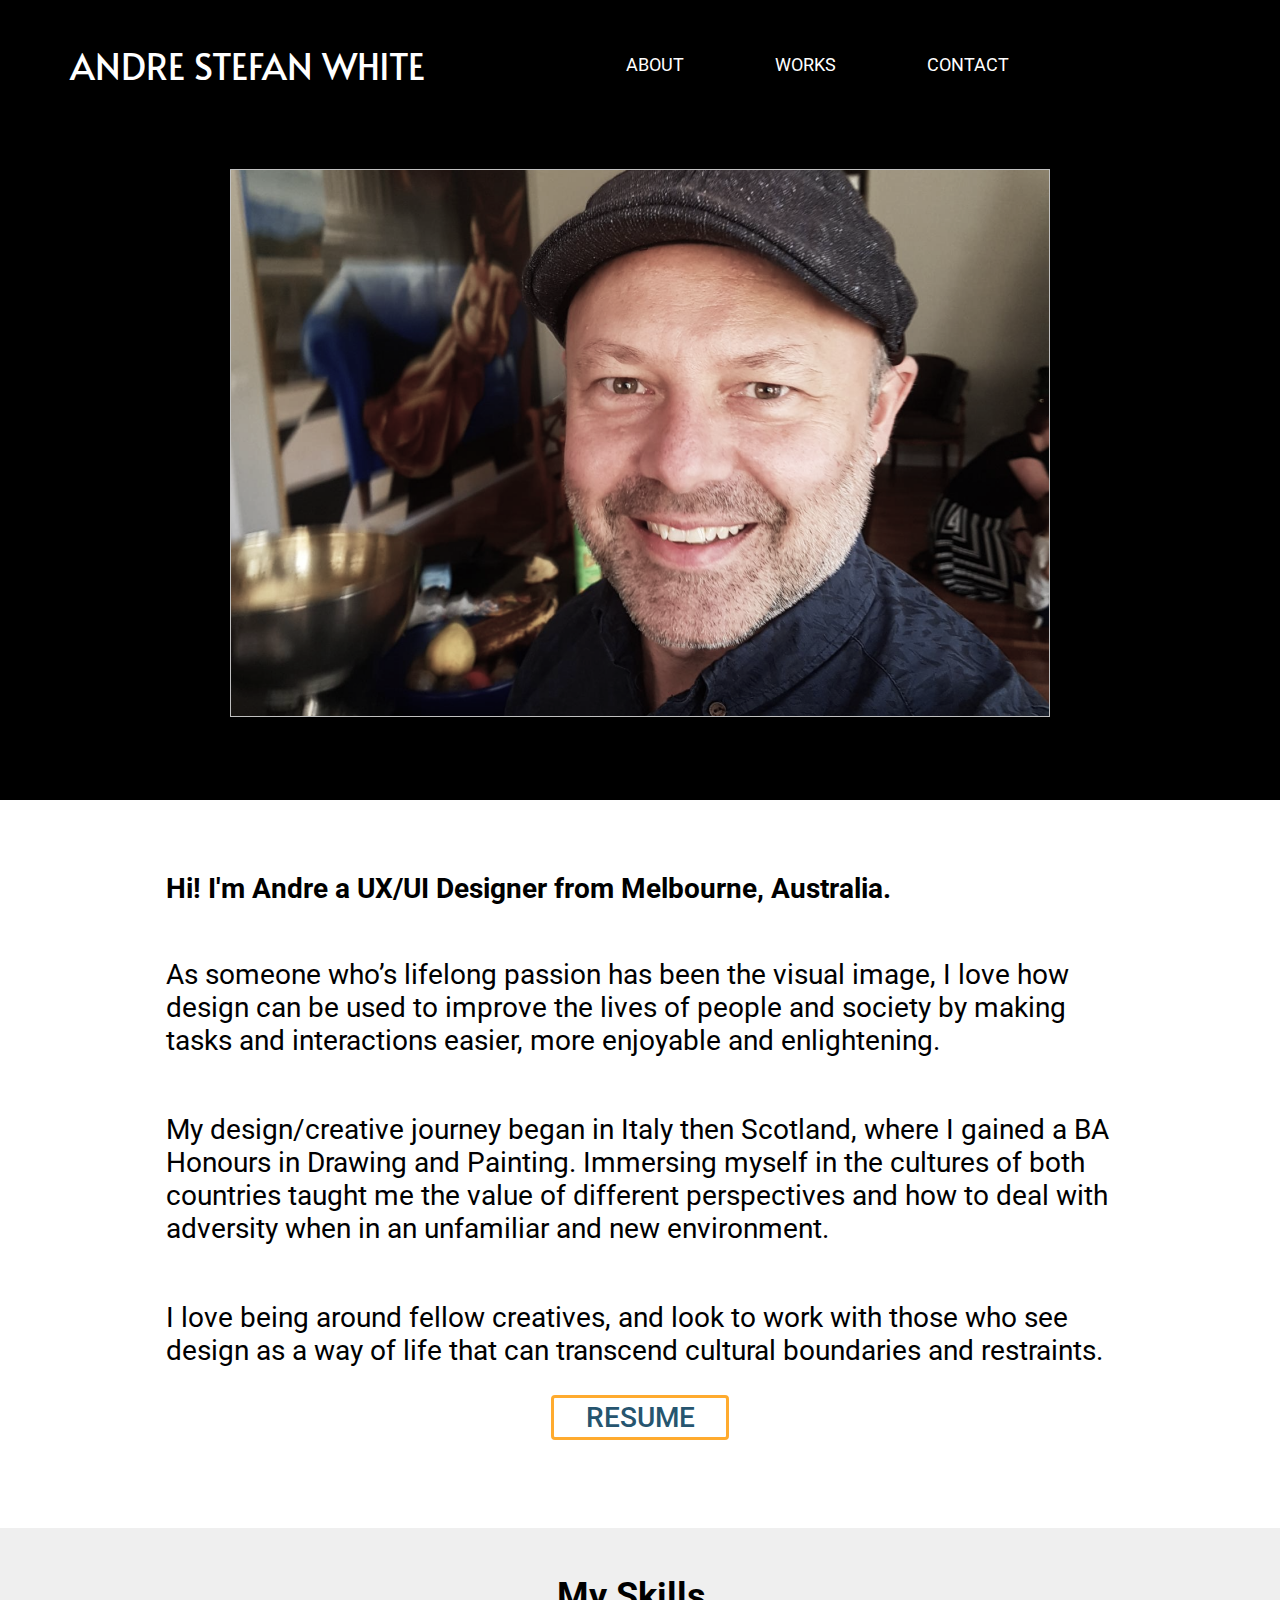
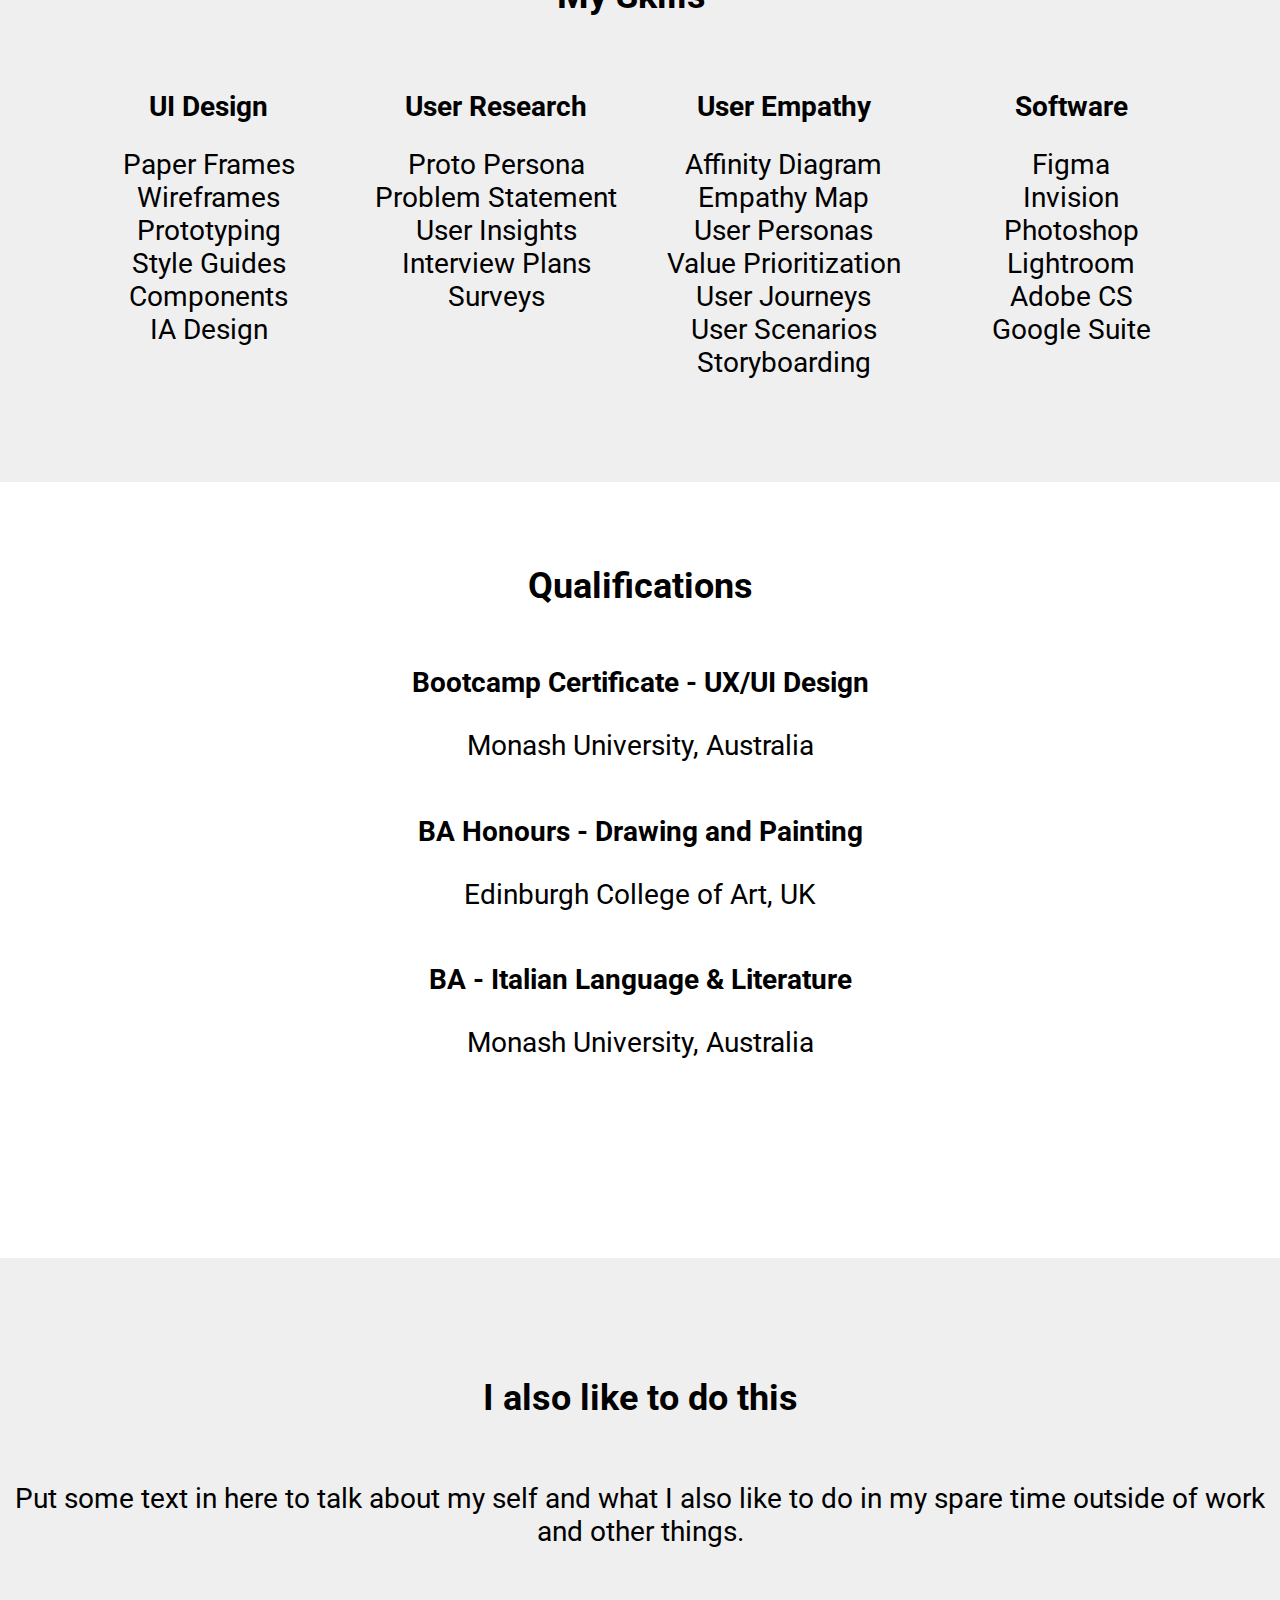
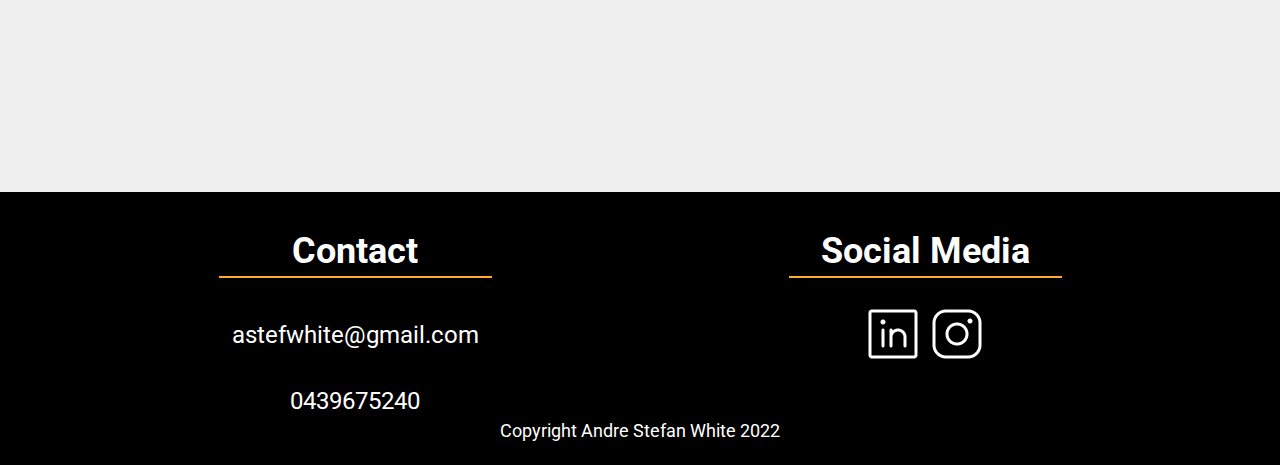
==== about.html @ 2cd82240 "jQuery and keyframe animations added" ====
<!DOCTYPE html>
<html>
    <head>
        <link href="CSS/styles.css" type="text/css" rel="stylesheet">
        <link rel="preconnect" href="https://fonts.googleapis.com">
        <link rel="preconnect" href="https://fonts.gstatic.com" crossorigin>
        <link href="https://fonts.googleapis.com/css2?family=Open+Sans&family=Roboto&display=swap" rel="stylesheet">
        <link rel="preconnect" href="https://fonts.googleapis.com">
        <link rel="preconnect" href="https://fonts.gstatic.com" crossorigin>
        <link href="https://fonts.googleapis.com/css2?family=Alata&display=swap" rel="stylesheet">
       </head>
    <body>
          <!--nav bar-->

        <header id="mainTaskbar">
            <div id="taskBarContent">
                <a href="./index.html">
                    <div id="logo">ANDRE STEFAN WHITE</div>
                    <img src="images/logoAlt.png" class="logoAlt">
                </a>
                             
                <nav class="mainHeader">
                    <a href="./about.html">ABOUT</a>
                    <a href="./works.html">WORKS</a>
                    <a href="#contact">CONTACT</a>
                </nav>
                <div class="dropdownContainer">
                    <img id="hamburger" src="images/hamburgerDark.png">
                    <ul id="dropdown">
                        <a href="./about.html">ABOUT</a>
                        <a href="./works.html">WORKS</a>
                        <a href="#contact">CONTACT</a>
                    </ul>
                </div>
                
            </div>
        </header>

        <!-- hero section here-->
        <section id="aboutHero" class="homeHero">
            <img class="portrait">
        </section>

        <!--Content section here-->
        <section id="aboutMe">
            <h2>Hi! I'm Andre a UX/UI Designer from Melbourne, Australia.</h2>
            <p>As someone who’s lifelong passion has been the visual image, I love how design can be used to improve the lives of people and society by making tasks and interactions easier, more enjoyable and enlightening.
            </p>
            <p>My design/creative journey began in Italy then Scotland, where I gained a BA Honours in Drawing and Painting. Immersing myself in the cultures of both countries taught me the value of different perspectives and how to deal with adversity when in an unfamiliar and new environment.
            </p>
            <p>I love being around fellow creatives, and look to work with those who see design as a way of life that can transcend cultural boundaries and restraints.
            </p>
            <a href="images/Andre Stefan White Resume - Updated.pdf" download>
                <button id="resume">RESUME</button>
            </a>
        </section>

        <!--Skills Content here-->
        <section id="skillsMain">    
            <div id="skillsGrid">
                        <h1 class="headerSkills">My Skills</h1>
                        <div id="skills" class="skillsGridArea">
                            <h2>UI Design</h2>
                            <li>Paper Frames</li>
                            <li>Wireframes</li>
                            <li>Prototyping</li>
                            <li>Style Guides</li>
                            <li>Components</li>
                            <li>IA Design</li>
                         </div>
                        <div id="research" class="skillsGridArea">
                            <h2>User Research</h2>
                            <li>Proto Persona</li>
                            <li>Problem Statement</li>
                            <li>User Insights</li>
                            <li>Interview Plans</li>
                            <li>Surveys</li>
                        </div>
                        <div id="empathy" class="skillsGridArea">
                            <h2>User Empathy</h2>
                            <li>Affinity Diagram</li>
                            <li>Empathy Map</li>
                            <li>User Personas</li>
                            <li>Value Prioritization</li>
                            <li>User Journeys</li>
                            <li>User Scenarios</li>
                            <li>Storyboarding</li>
                        </div>
                        <div id="software" class="skillsGridArea">
                            <h2>Software</h2>
                            <li>Figma</li>
                            <li>Invision</li>
                            <li>Photoshop</li>
                            <li>Lightroom</li>
                            <li>Adobe CS</li>
                            <li>Google Suite</li>
                            </ul>
                        </div>          
                </div>
        </section>

        <!--Qualifications Content Here-->
        <section id="qualifications">
            <h1>Qualifications</h1>
            <div>
                <h2>Bootcamp Certificate - UX/UI Design</h2>
                <p>Monash University, Australia</p>
            </div>
            <div>
                <h2>BA Honours - Drawing and Painting</h2>
                <p>Edinburgh College of Art, UK</p>
            </div>
            <div>
                <h2>BA - Italian Language & Literature</h2>
                <p>Monash University, Australia</p>
            </div>

        </section>

        <!--I also like to do this, abit more about me-->
        <section id="iAlsoLike">
            <div>
                <h1>I also like to do this</h1>
                <p>Put some text in here to talk about my self and what I also like to do in my spare time outside of work and other things.</p>
            </div>
        </section>

        <!--footer section in here-->
        <footer id="footer">
            <div id="footerGrid">
                <div id="contactHeader" class="footerBox">
                    <h1> Contact</h1>
                    <p>astefwhite@gmail.com</p>
                    <p>0439675240</p>
                </div>
                <div id="scHeader" class="footerBox">
                    <h1>Social Media</h1>
                    <div id="scIcons" class="footerBox2">
                        <img href="#" src="images/ph_linkedin-logo-light.jpg">
                        <img href="#" src="images/ph_instagram-logo-light.jpg">
                    </div>
                </div>
                <p class="fineprint">Copyright Andre Stefan White 2022</p>
            </div>
        </footer>
        <script src="https://ajax.googleapis.com/ajax/libs/jquery/3.6.0/jquery.min.js"></script>
        <script src="js/index.js"></script>
    </body>
</html>
---- CSS/styles.css ----
/*my portfolio style*/
/*mainHeader and navbar*/
body {
    display: flex;
    flex-direction: column;
    justify-content: center; 
    align-content: center;
    height:100%;
    margin: 0;
    padding: 0;
}

h1 {
    font-family: -apple-system, BlinkMacSystemFont, 'Segoe UI', Roboto, Oxygen, Ubuntu, Cantarell, 'Open Sans', 'Helvetica Neue', sans-serif;
    font-style: normal;
    font-weight: bold;
    font-size: 36px;
    line-height: 64px;
    color: black;

}
h2 {
    font-family: -apple-system, BlinkMacSystemFont, 'Segoe UI', Roboto, Oxygen, Ubuntu, Cantarell, 'Open Sans', 'Helvetica Neue', sans-serif;
    font-style: normal;
    font-weight: bold;
    font-size: 28px;
    line-height: 36px;
    color: black;
}
p {
    font-family: -apple-system, BlinkMacSystemFont, 'Segoe UI', Roboto, Oxygen, Ubuntu, Cantarell, 'Open Sans', 'Helvetica Neue', sans-serif;
    font-style: normal;
    font-weight: normal;
    font-size: 28px;
    line-height: 33px;
    color: black;
}
html {
    scroll-behavior: smooth;
}
#mainTaskbar {
    display: flex;
    flex-direction: row;
    justify-content: center;
    width: 100%;
    height: 85px;
    background-color: black;
}

#taskBarContent {
    display: flex;
    position: relative;
    width: 1140px;
    height: 85px;
    justify-self: center;
    justify-content: space-between;
    align-content: flex-end;
}
#taskBarContent img {
    display:none;
}

#taskBarContent.homeNav {
    justify-content: flex-end;
}
nav {
    width: 564px;
    display: flex;
    flex-direction: row;
    justify-content: space-evenly;
    align-content: center;
    margin-top: 40px;
}

#logo {
    display:flex;
    margin-top: 40px;
    font-family: 'Alata', sans-serif;
    font-size: 36px;
    font-weight: 400;
    color: white;
}

#logoAlt {
    display: none;
    width: 100px;
    height:55px;
    justify-self: flex-start;
    margin-top: 40px;
    padding-top:25px;
    
}

.mainHeader a {
    margin-top: 10px;
    font-family: -apple-system, BlinkMacSystemFont, 'Segoe UI', Roboto, Oxygen, Ubuntu, Cantarell, 'Open Sans', 'Helvetica Neue', sans-serif;
    font-style: normal;
    font-size: 18px;
    line-height: 30px;
    font-weight:400;
    text-decoration-line: none;
    border-bottom:none;
    color: white;
}
.mainHeader a:hover {
    border-bottom: 5px solid #FFAB2E;
} 
.mainHeader a:active {
    color: #61C6FF;
}           

#hamburger {
    display: none;
    width: 60px;
    height: 60px;
    padding: 0 auto;
    justify-self: flex-end;
    background-position: right center;
    background-repeat: no-repeat;
    background-size: contain;

}

#dropdownContainer {
    display: none;
    flex-direction: column;
    position:relative;
    height: 235px;
    width: 100%;
    margin-right: 20px;
    padding-right:20px;
    justify-content: space-evenly;
    background-color: black;
    transition: 0.2s;
}

#dropdown {
    display: none;
    flex-direction: column;
    position: relative;
    justify-content:space-between;
    height: 170px;
    border-top: 3px solid #FFAB2E;
    border-bottom: 3px solid #FFAB2E;
    text-align: right;
    background-color: black;
    z-index: 1;

}

#dropdown a {
    margin-top: 30px;
    margin-bottom: 30px;
    font-family: -apple-system, BlinkMacSystemFont, 'Segoe UI', Roboto, Oxygen, Ubuntu, Cantarell, 'Open Sans', 'Helvetica Neue', sans-serif;
    font-style: normal;
    font-size: 20px;
    line-height: 50px;
    font-weight:400;
    text-decoration-line: none;
    border-bottom: none;
    color: white;
}

#dropdown a:hover {
    border-bottom: 5px solid #FFAB2E;
} 

/*hero section*/

#heroZone {
    display: flex;
    width: 100%;
    height:715px;
    justify-content: center;
    align-content: center;
    margin:0;
    background-image: url("../images/DrawFrame\ 13.png");
    background-position: center; /* Center the image */
    background-repeat: no-repeat; /* Do not repeat the image */
    background-size: cover; 
    animation: heroBulb 5.2s linear 1;
    
}
#heroGrid {
    display: grid;
    width: 1140px;
    height: 715px;
    grid-template-columns:  1fr 1fr;
    grid-template-rows: 1fr 1fr;
    grid-template-areas:
    "bigLogo ..."
    "quote  mytitle";
   

}

.bigLogo {
    grid-area: bigLogo;
    display: flex;
    align-content: flex-start;
    justify-content: flex-start;
    margin-top: 0 auto;
    width:281px;
    height: 208px;
    margin: 0;
    font-family: 'Alata', sans-serif;
    font-style: normal;
    font-weight: normal;
    font-size: 72px;
    line-height: 64px;
    color: white;
}


.mytitle {
    grid-area: mytitle;
    justify-self: flex-end;
    align-self: flex-start;
    margin-top: 0;
    font-family: -apple-system, BlinkMacSystemFont, 'Segoe UI', Roboto, Oxygen, Ubuntu, Cantarell, 'Open Sans', 'Helvetica Neue', sans-serif;
    font-size: 30px;
    font-weight: bold;
    color: #FFAB2E;

}

.mytitle h1 {
    color: #FFAB2E;
    line-height: 20px;
}

.mytitle h2 {

    font-family: -apple-system, BlinkMacSystemFont, 'Segoe UI', Roboto, Oxygen, Ubuntu, Cantarell, 'Open Sans', 'Helvetica Neue', sans-serif;
    font-size: 24px;
    line-height: 0px;
    font-weight: 500;
    color: #FFAB2E;
}

.quote {
    grid-area: quote;
    display: flex;
    width: 400px;
    height: 120px;
    align-self: flex-end;
    justify-self:flex-start;
    margin-bottom: 5rem;
    font-family: -apple-system, BlinkMacSystemFont, 'Segoe UI', Roboto, Oxygen, Ubuntu, Cantarell, 'Open Sans', 'Helvetica Neue', sans-serif;
    font-size: 28px;
    font-weight: 500;
    color: white;
}
#taskBarContent a {
    text-decoration: none;
}
        /*about page hero section*/

#aboutHero {
    display: flex;
    justify-content: center;
    align-content: center;
    height:715px;
    background-color: black;
   
}
.portrait {
    display: flex;
    background: url('../images/PortraitHero.png');
    background-size: cover;
    align-self: center;
    position: relative;
    margin: 0 auto;
    width: 820px;
    height:548px;

}


/*works Hero Section*/

#worksHeroGrid {
    display: grid;
    width: 1140px;
    height: 633px;
    position: relative;
    margin-top: 82px;
    grid-template-columns: 1fr 1fr;
    grid-template-rows: 316.5px 316.5px;
    grid-template-areas: 
    "caseStudies worksHeroImg"
    "otherStuff worksHeroImg";
    justify-self: end;
}

.worksHeroImg {
    grid-area: worksHeroImg;
    width: 575px;
    height: 633px;
    display: flex;
    flex-direction: column;
    justify-content: center;
    align-content: flex-end;
    background-image: url("../images/WorksHero.png");
    background-position: center bottom;
    background-repeat: no-repeat;
    background-size: contain;
}

#caseStudies {
    grid-area: caseStudies;
}

#otherStuff {
    grid-area: otherStuff;
}

.worksHeroCatg h1 {
    color: white;
    line-height: 24px;
}

.worksHeroCatg a {
    color: #FFAB2E;
    width: 350px;
    line-height: 26px;
    align-self: center;
    text-decoration-line: none;
    font-family: -apple-system, BlinkMacSystemFont, 'Segoe UI', Roboto, Oxygen, Ubuntu, Cantarell, 'Open Sans', 'Helvetica Neue', sans-serif;
    font-size: 28px;
    font-weight: 500;
}

.worksHeroCatg {
    display: flex;
    flex-direction: column;
    justify-content: flex-start;
    align-content: space-between;
}

.worksHeroCatg a:hover {
    text-decoration-line: underline;
    text-decoration-style: solid;
    text-decoration-thickness: 3px;
}


/*main content*/
    /*home page*/

#contentSection {
    display: flex;
    position: relative;
    width: 100%;
    height: 1083px;
    align-content:center;
    justify-content: center;
    

}
#contentGrid {
    display: grid;
    position: relative;
    width: 756px;
    height: 915px;
    margin-top: 84px;
    margin-bottom: 84px;
    grid-template-columns: 1fr 1fr;
    grid-template-rows: 1fr 1fr;
    grid-template-areas: 
    "cards1 cards2"
    "cards3 cards4";
    gap: 15px;
    box-shadow: 3 3 6 8 rgba(0, 0, 0, 0.3);

}

.contentGridArea {
    height: 450px;
    width: 370px;
    background-color: grey;
}
#cards1 {
    grid-area: cards1;
    background-image: url("../images/Cards_DESE.jpg");
    background-position: center;
    background-repeat: no-repeat;  
    background-size: cover;
}
#cards2 {
    grid-area: cards2;
    background-image: url("../images/Cards_Taskie.jpg");
    background-position: center;
    background-repeat: no-repeat;  
    background-size: cover;
}
#cards3 {
    grid-area: cards3;
    background-image: url("../images/Cards_B4VK.jpg");
    background-position: center;
    background-repeat: no-repeat;  
    background-size: cover;
}
#cards4 {
    grid-area: cards4;
    background-image: url("../images/Cards_Other.jpg");
    background-position: center;
    background-repeat: no-repeat;  
    background-size: cover;
}
/*about page*/

#aboutMe {
    display: flex;
    flex-direction: column;
    width: 948px;
    height: 680px;
    position: relative;
    margin: 0 auto;
    padding-top: 3rem;
}

#resume {
    display: flex;
    flex-direction: row;
    align-self: center;
    justify-content: center;
    align-items: center;
    padding: 10px;
    position: relative;
    width: 178px;
    height: 45px;
    font-family: -apple-system, BlinkMacSystemFont, 'Segoe UI', Roboto, Oxygen, Ubuntu, Cantarell, 'Open Sans', 'Helvetica Neue', sans-serif;
    font-size: 28px;
    font-weight:500;
    color: #26556F;
    background: #FFFFFF;
    border: 3px solid #FFAB2E;
    box-sizing: border-box;
    border-radius: 4px;
    transform: none;
    animation: myResume 2.5s linear infinite;

}
#resume:hover {
    box-shadow: 4px 6px 10px rgba(0, 0, 0, 0.3);
}

#aboutMe a {
    text-decoration: none;
    align-self: center;
}
/*about page - skills main section*/

    #skillsMain {
        display: flex;
        position: relative;
        width: 100%;
        height: 554px;
        justify-content: center;
        align-content: center;
        background-color: #efefef;
        }
      
      #skillsGrid {
          display: grid;
          height: 441px;
          width: 1140px;
          position: relative;
          align-content: center;
          justify-content: center;
          grid-template-columns: 1fr 1fr 1fr 1fr;
          grid-template-rows: 120px 295px;
          grid-template-areas: 
          ". headerSkills headerSkills ."
          "skills research empathy software";
          gap:10px;
          background-color: #EFEFEF;
      }
      
      .skillsGridArea {
          display: flex;
          flex-direction: column;
          justify-content: flex-start;
          align-self: flex-start;
          margin: 0 auto;
          width: 274px;
          height: 295px;
          background-color: #EFEFEF;
      }
      
      #skills {
          grid-area: skills;
          align-items: center;
      }
      
      #research {
          grid-area: research;
          align-items: center;
      
      }
      #empathy {
          grid-area: empathy;
          align-items: center;
      
      }
      #software {
          grid-area: software;
          align-items: center;
          justify-content: flex-start;
      
      }
      .headerSkills {
          grid-area: headerSkills;
          text-align: center;
          align-self: center;
          width: 548px;
      }
      
      li {
          list-style: none;
          font-family: -apple-system, BlinkMacSystemFont, 'Segoe UI', Roboto, Oxygen, Ubuntu, Cantarell, 'Open Sans', 'Helvetica Neue', sans-serif;
          font-style: normal;
          font-weight: normal;
          font-size: 28px;
          line-height: 33px;
          text-align: center;
          color: #000000;
      
      }
      
      #skillsGrid h2 {
          font-family: -apple-system, BlinkMacSystemFont, 'Segoe UI', Roboto, Oxygen, Ubuntu, Cantarell, 'Open Sans', 'Helvetica Neue', sans-serif;
          font-style: normal;
          font-weight: bold;
          font-size: 28px;
          line-height: 36px;
      }
/*works Main Content*/

#worksSection {
    display: flex;
    position: relative;
    width: 100%;
    height: 1538px;
    align-content: center;
    justify-content: center;
    margin-top: 84px;
    margin-bottom: 84px;
}

#worksGrid {
    display: grid;
    width: 951px;
    height: 1370px;
    position: relative;
    justify-content: center;
    align-content: center;
    grid-template-columns: 1fr 1fr;
    grid-template-rows: 1fr 1fr 1fr;
    grid-template-areas:
    "taskie taskieCard"
    "dese deseCard"
    "b4vk b4vkCard";
    gap: 10px;

}
#taskie {
    grid-area: taskie;
    width: 350px;
}

#dese {
    grid-area: dese;
    width: 350px;
}
#b4vk {
    grid-area: b4vk;
    width: 350px;
}
#taskieCard {
    grid-area: taskieCard;
    justify-self: right;
}
#deseCard {
    grid-area: deseCard;
    justify-self: right;
}
#b4vkCard {
    grid-area: b4vkCard;
    justify-self: right;
}

#worksGrid h1 {
    line-height: 34px;
}

#worksGrid p {
    line-height: 28px;
    font-weight: 500;
}

/*works Other*/

.squareCards a {
    width: 274px;
    height: 274px;
    background-color: #c5c5c5;
}

.squareCards {
    display: flex;
    flex-direction: row;
    justify-content: space-between;
}

#worksOther {
    display: flex;
    width: 100%;
    height: 1047px;
    background-color: #EFEFEF;
    align-content: center;
    justify-content: center;
}
#worksContent {
    display: flex;
    flex-direction: column;
    width: 1140px;
    height: 879px;
    justify-content: space-between;
    margin-top: 76px;
}
/*qualifications content*/

#qualifications {
    display: flex;
    flex-direction: column;
    align-content: flex-start;
    text-align: center; 
    width: 755px;
    height: 680px;
    position: relative;
    margin: 0 auto;
    padding: 3rem 0rem 3rem 0rem;
}


#iAlsoLike {
    display: flex;
    flex-direction: column;
    justify-content: center;
    text-align: center;
    width: 100%;
    height: 450px;
    position: relative;
    margin: 0 auto;
    padding: 42px 0 42px 0px;
    background-color: #EFEFEF;
}
#iAlsoLike div {
    display: flex;
    flex-direction: column;
    float: left;
    justify-content: flex-start;
    align-content: flex-start;
    position: relative;
    width: 948 px;
    height: 366px;

}
/*footer*/

#footer {
    display: flex;
    width: 100%;
    height: 273px;
    justify-content: center;
    background-color: black;
}

#footerGrid {
    display: grid;
    width: 1140px;
    height: 273px;
    justify-content: center;
    grid-template-rows: 75% 25%;
    grid-template-columns: 1fr 1fr;
    grid-template-areas:
    "contactHeader scHeader"
    " fineprint fineprint";
    background-color: black;
}
.footerBox {
    display: flex;
    flex-direction: column;
    align-content: center;
    justify-self: center;
    padding-block-start: 10px;
    width: 273px;
    height: 100px;
      
}
.footerBox2 {
    display: flex;
    flex-direction: row;
    height: 100px;
    justify-content: center;
  
}

#contactHeader {
    grid-area: contactHeader;
  
}


#scHeader {
    grid-area: scHeader;
  
}


.fineprint {
    grid-area: fineprint;
    justify-self: center;
    align-self: end;
    font-family: -apple-system, BlinkMacSystemFont, 'Segoe UI', Roboto, Oxygen, Ubuntu, Cantarell, 'Open Sans', 'Helvetica Neue', sans-serif;
    font-size: 18px;
    color: #ffffff;
}


#scIcons img {
    width: 64px;
    height: 64px;
}
#contactHeader h1 {
  font-family: -apple-system, BlinkMacSystemFont, 'Segoe UI', Roboto, Oxygen, Ubuntu, Cantarell, 'Open Sans', 'Helvetica Neue', sans-serif;
  font-size: 36px;
  line-height: 50px;
  font-weight: bold;
  text-align: center;
  border-bottom: 2px solid #FFAB2E;
  color: #ffffff;
}
#contactHeader p {
  font-family: -apple-system, BlinkMacSystemFont, 'Segoe UI', Roboto, Oxygen, Ubuntu, Cantarell, 'Open Sans', 'Helvetica Neue', sans-serif;
  font-size: 24px;
  font-weight: 400;
  line-height: 18px;
  text-align:center;
  color: #ffffff;
}
#scHeader h1 {
  font-family: -apple-system, BlinkMacSystemFont, 'Segoe UI', Roboto, Oxygen, Ubuntu, Cantarell, 'Open Sans', 'Helvetica Neue', sans-serif;
  font-size: 36px;
  line-height: 50px;
  text-align: center;
  font-weight: bold;
  border-bottom: 2px solid #FFAB2E;
  color: #ffffff;
}
/*keyframes animation*/

@keyframes heroBulb {
    0% {background-image: url("../images/DrawFrame\ 1.png");}
    7% {background-image: url("../images/DrawFrame\ 2.png");}
    14% {background-image: url("../images/DrawFrame\ 3.png");}
    21% {background-image: url("../images/DrawFrame\ 4.png");}
    28% {background-image: url("../images/DrawFrame\ 5.png");}
    35% {background-image: url("../images/DrawFrame\ 6.png");}
    42% {background-image: url("../images/DrawFrame\ 7.png");}
    49% {background-image: url("../images/DrawFrame\ 8.png");}
    56% {background-image: url("../images/DrawFrame\ 9.png");}
    63% {background-image: url("../images/DrawFrame\ 10.png");}
    70% {background-image: url("../images/DrawFrame\ 11.png");}
    77% {background-image: url("../images/DrawFrame\ 12.png");}
    85% {background-image: url("../images/DrawFrame\ 13.png");}
    92% {background-image: url("../images/DrawFrame\ 15.png");}
    100% {background-image: url("../images/DrawFrame\ 13.png");}
}

@keyframes myResume {
   0% {background: white;}
   25% {width:45px;}
   50% {background: #FFAB2E; border-radius: 50px;}75% {width:45px;}
   100% {background: white; width: 174px;}
  }
/*button annimation*/
 

/*responsive web design - media query*/

@media only screen and (max-width: 600px) {

    body {
    display: flex;
    flex-direction: column;
    justify-content:flex-start; 
    align-content: center;
    height: 100%;
    margin: 0;
    padding: 0;
}
/*main header and navbar*/

    #mainTaskbar {
        display: flex;
        flex-direction: row;
        justify-content: center;
        align-content: center;
        width: 100%;
        height: 100px;
        background-color: black;
    }
    
    #taskBarContent {
        display: flex;
        flex-direction: row;
        width: 320px;
        height: 100px;
        justify-content: space-between;
        align-content: flex-end;
        padding-top: 20px;
        gap:5rem;
    }
    
    nav {
        width: 100px;
        height:auto;
        display: flex;
        position: relative;
        flex-direction: column;
        justify-content: flex-end;
        align-self: flex-end;
        text-align: right;
        margin-top: 40px;
    }

    #taskBarContent img {
        display:flex;
        width: 100px;
        height:55px;
        align-self: flex-end;
    }
    .mainHeader {
    display: none;
    }

    .hamburger {
        display: flex;
    }
  

    #logo {
        display:none;
    }

    /*hero sections*/
        /*home hero section*/

        #heroZone {
            display: flex;
            flex-direction:column;
            width: 100%;
            height: fit-content;
            justify-content: center;
            align-content: center;
            background-image: url("../images/LightBulb.png");
            background-position: top center; /* Center the image */
            background-repeat: no-repeat; /* Do not repeat the image */
            background-size: contain;
            background-color: black; 
        }
        #heroGrid {
            display: grid;
            width: 100%;
            max-height: 550px;
            grid-template-columns: 1fr;
            grid-template-rows: 1fr 1fr;
            grid-template-areas:
            "mytitle"
            "quote";
        }
        .bigLogo {
            display: none;
        }
        .mytitle {
            grid-area: mytitle;
            justify-self: center;
            align-self: flex-end;
        }

        .quote {
            grid-area: quote;
            justify-self: center;
            align-self: center;
        }

        /*about hero section*/
        .portrait {
            display: flex;
            background: url('../images/PortraitHero.png');
            background-size: 260%;
            background-repeat: no-repeat;
            background-position: 65% 25%;
            align-self: center;
            position: relative;
            margin: 0 auto;
            width: 320px;
            height:548px;
        
        }

        /*works hero section*/
        #worksHeroGrid {
            display: grid;
            width: 320px;
            height: 633px;
            position: relative;
            margin: 6rem 0rem 3rem 0rem;
            grid-template-columns: 1fr;
            grid-template-rows: 250px 250px;
            grid-template-areas: 
            "caseStudies"
            "otherStuff";
            justify-self: end;
        }
        
        .worksHeroImg {
            display: none;
        }

    /*content sections*/
        /*home page*/
    #contentSection {
        display: flex;
        flex-direction: column;
        position: relative;
        max-width: 100%;
        height: fit-content;
        align-content:center;
        justify-content: center;
        
    
    }

    #contentGrid {
        display: grid;
        position: relative;
        max-width: 100%;
        height: 1686px;
        margin-top: 2rem;
        margin-bottom: 2rem;
        grid-template-columns: 1fr;
        grid-template-rows: 1fr 1fr 1fr 1fr;
        grid-template-areas: 
        "cards1"
        "cards2"
        "cards3"
        "cards4";
        gap: 15px;
    
    }
    #cards1, #cards2, #cards3, #cards4 {
        justify-self: center;
        align-self: center;
    }
    .contentGridArea {
        height: 389px;
        width: 320px;
    }

    /*about page*/
    #aboutMe {
        display: flex;
        flex-direction: column;
        width: 320px;
        height: auto;
        position: relative;
        margin: 0 auto;
        padding-top: 3rem;
        padding-bottom: 3rem;
    }
    #skillsMain {
        display: flex;
        position: relative;
        width: 100%;
        height: auto;
        justify-content: center;
        align-content: center;
        background-color: #efefef;
        }
      
      #skillsGrid {
          display: grid;
          height: auto;
          width: 320px;
          position: relative;
          align-content: center;
          justify-content: center;
          grid-template-columns: 1fr;
          grid-template-rows: 120px 295px 295px 295px 295px;
          grid-template-areas: 
          "headerSkills"
          "skills"
          "research"
          "empathy"
          "software";
          gap:20px;
          padding-bottom: 3rem;
          background-color: #EFEFEF;
      }
      #qualifications {
        width: 320px;
        height: auto;
        position: relative;
        margin: 0 auto;
        padding: 3rem 0rem 3rem 0rem;
    }
    #iAlsoLike div {
        display: flex;
        flex-direction: column;
        justify-content: flex-start;
        align-content: flex-start;
        position: relative;
        width: 300 px;
        height: 400px;   
    }

        /*Works content*/

        #worksSection {
            display: flex;
            position: relative;
            width: 100%;
            height: 2125px;
            align-content: center;
            justify-content: center;
            margin-top: 84px;
            margin-bottom: 84px;
        }
        
        #worksGrid {
            display: grid;
            width: 320px;
            height: 2125px;
            position: relative;
            justify-content: center;
            align-content: center;
            grid-template-columns: 1fr;
            grid-template-rows: 1fr 1fr 1fr 1fr 1fr 1fr;
            grid-template-areas:
            "taskie"
            "taskieCard"
            "dese"
            "deseCard"
            "b4vk"
            "b4vkCard";
            gap: 10px;
        }

        #taskie, #dese, #b4vk {
            width: 320px;
        }

        .squareCards a {
            width: 150px;
            height: 150px;
            background-color: #c5c5c5;
        }
        
        .squareCards {
            display: flex;
            flex-direction: row;
            flex-wrap: wrap;
            justify-content: space-between;
            height: 340px;
        }
        
        #worksOther {
            display: flex;
            width: 100%;
            height: 1140px;
            background-color: #EFEFEF;
            align-content: center;
            justify-content: center;
            gap:20px;
        }
        #worksContent {
            display: flex;
            flex-direction: column;
            width: 320px;
            height: 1037px;
            justify-content: space-between;
            margin-top: 3rem;
        }
    /*footer*/

    #footer {
        display: flex;
        flex-direction: column;
        position: relative;
        width: 100%;
        min-height: 500px;
        justify-content: space-between;
        align-content: flex-end;
        background-color: black;
    }
    
    #footerGrid {
        display: grid;
        max-width: 100%;
        position: relative;
        justify-content: center;
        grid-template-rows: 40% 40% 20%;
        grid-template-columns: 100%;
        grid-template-areas:
        "contactHeader"
        "scHeader"
        "fineprint";
        background-color: black;
        gap: 6rem;
    }
}
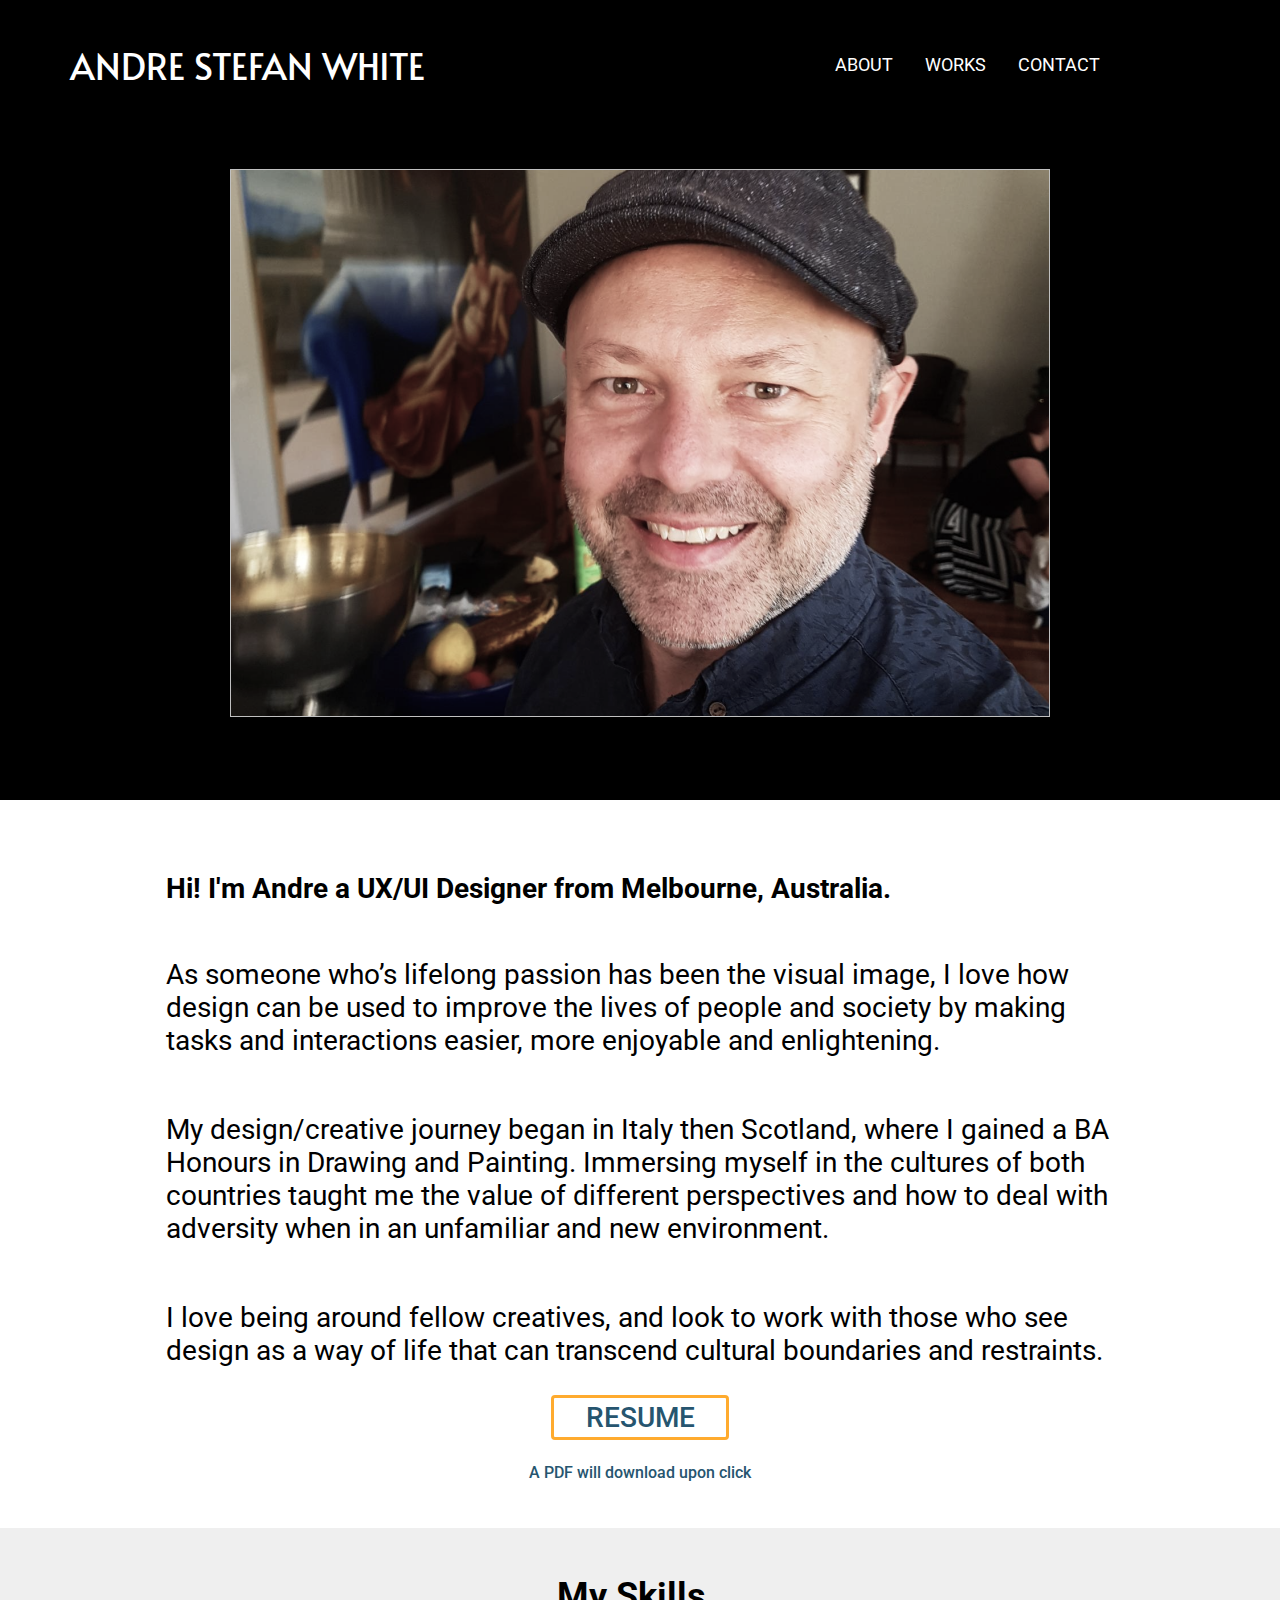
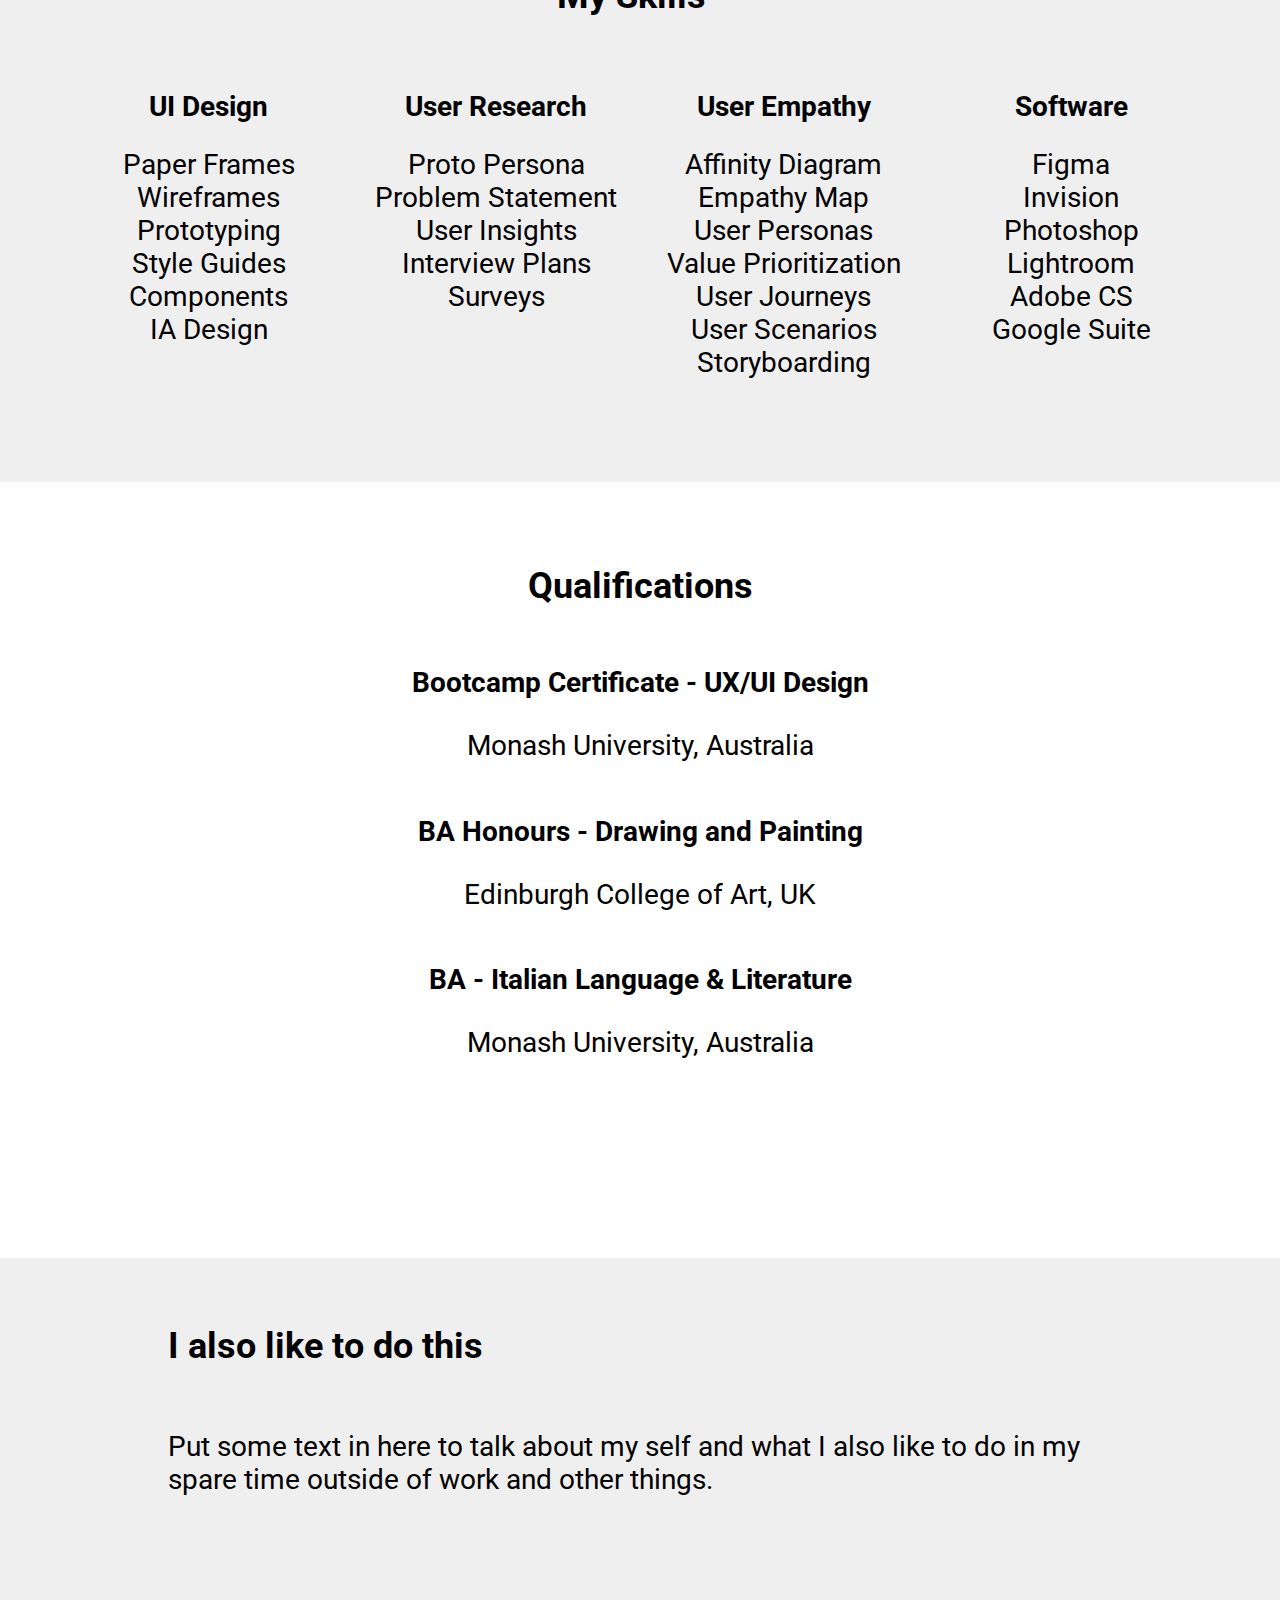
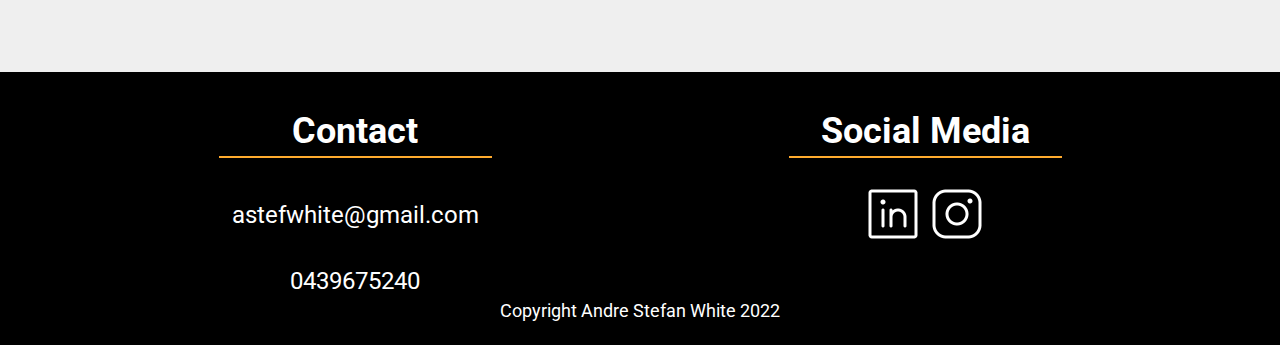
==== commit fe3857da: "Adjustments to UI interactions and basic formating changes" ====
--- a/about.html
+++ b/about.html
@@ -53,6 +53,7 @@
             <a href="images/Andre Stefan White Resume - Updated.pdf" download>
                 <button id="resume">RESUME</button>
             </a>
+            <p class="downloadExplain">A PDF will download upon click</p>
         </section>
 
         <!--Skills Content here-->
@@ -119,7 +120,7 @@
 
         <!--I also like to do this, abit more about me-->
         <section id="iAlsoLike">
-            <div>
+            <div class="iAlsoLikeText">
                 <h1>I also like to do this</h1>
                 <p>Put some text in here to talk about my self and what I also like to do in my spare time outside of work and other things.</p>
             </div>
--- a/CSS/styles.css
+++ b/CSS/styles.css
@@ -67,7 +67,7 @@
     width: 564px;
     display: flex;
     flex-direction: row;
-    justify-content: space-evenly;
+    justify-content: flex-end;
     align-content: center;
     margin-top: 40px;
 }
@@ -93,6 +93,7 @@
 
 .mainHeader a {
     margin-top: 10px;
+    margin-left: 2rem;
     font-family: -apple-system, BlinkMacSystemFont, 'Segoe UI', Roboto, Oxygen, Ubuntu, Cantarell, 'Open Sans', 'Helvetica Neue', sans-serif;
     font-style: normal;
     font-size: 18px;
@@ -178,7 +179,7 @@
     background-position: center; /* Center the image */
     background-repeat: no-repeat; /* Do not repeat the image */
     background-size: cover; 
-    animation: heroBulb 5.2s linear 1;
+    animation: heroBulb 6s ease 3s 1;
     
 }
 #heroGrid {
@@ -361,7 +362,7 @@
 #contentGrid {
     display: grid;
     position: relative;
-    width: 756px;
+    width: 800px;
     height: 915px;
     margin-top: 84px;
     margin-bottom: 84px;
@@ -370,15 +371,23 @@
     grid-template-areas: 
     "cards1 cards2"
     "cards3 cards4";
-    gap: 15px;
-    box-shadow: 3 3 6 8 rgba(0, 0, 0, 0.3);
+    gap: 25px;
 
 }
 
 .contentGridArea {
-    height: 450px;
-    width: 370px;
-    background-color: grey;
+    display: flex;
+    height: 445px;
+    width: 365px;
+    padding: 10px;
+    box-shadow: none;
+}
+
+.contentGridArea:hover {
+    width: 372px;
+    height: 452px;
+    box-shadow: 3px 3px 6px rgba(0, 0, 0, 0.3);
+
 }
 #cards1 {
     grid-area: cards1;
@@ -449,6 +458,13 @@
 #aboutMe a {
     text-decoration: none;
     align-self: center;
+}
+
+#aboutMe .downloadExplain {
+    font-size: 16px;
+    font-weight:500;
+    color: #26556F;
+    text-align: center;
 }
 /*about page - skills main section*/
 
@@ -551,8 +567,8 @@
 
 #worksGrid {
     display: grid;
-    width: 951px;
-    height: 1370px;
+    width: 961px;
+    height: 1390px;
     position: relative;
     justify-content: center;
     align-content: center;
@@ -562,7 +578,7 @@
     "taskie taskieCard"
     "dese deseCard"
     "b4vk b4vkCard";
-    gap: 10px;
+    gap: 20px;
 
 }
 #taskie {
@@ -648,25 +664,27 @@
 #iAlsoLike {
     display: flex;
     flex-direction: column;
-    justify-content: center;
-    text-align: center;
+    justify-content: flex-start;
+    align-content: center;
     width: 100%;
-    height: 450px;
+    height: 350px;
     position: relative;
     margin: 0 auto;
-    padding: 42px 0 42px 0px;
+    padding: 2rem 0rem 2rem 0rem;
     background-color: #EFEFEF;
 }
-#iAlsoLike div {
+.iAlsoLikeText {
     display: flex;
     flex-direction: column;
-    float: left;
-    justify-content: flex-start;
-    align-content: flex-start;
-    position: relative;
-    width: 948 px;
-    height: 366px;
-
+    position: relative;
+    justify-content: space-around;
+    align-content: center;
+    text-align: left;
+    position: relative;
+    padding: 0 auto;
+    margin: 0 auto;
+    width: 944px;
+    height: auto;
 }
 /*footer*/
 
@@ -760,6 +778,28 @@
   border-bottom: 2px solid #FFAB2E;
   color: #ffffff;
 }
+
+/*preloader*/
+.pageLoader {
+    display: flex;
+    width: 100%;
+    height: 100vh;
+    z-index: 100000;
+    background: black;
+    justify-content: center;
+    align-items: center;
+  }
+  
+  .loader {
+    display: flex;
+    width: 3.5rem;
+    height: 3.5rem;
+    background: black;
+    border: 4px solid white;
+    border-radius: 50px;
+    animation: pulse 2.5s ease-in-out 1;
+  }
+
 /*keyframes animation*/
 
 @keyframes heroBulb {
@@ -786,9 +826,19 @@
    50% {background: #FFAB2E; border-radius: 50px;}75% {width:45px;}
    100% {background: white; width: 174px;}
   }
-/*button annimation*/
+/*preloader annimation*/
  
-
+@keyframes pulse {
+    0%{width: 3.5rem; height: 3.5rem;} 
+    15%{width: 7rem; height: 3.5rem;} 
+    25%{width: 3.5rem; height: 3.5rem;} 
+    40%{width: 3.5rem; height: 7rem;} 
+    50%{width: 3.5rem; height: 3.5rem;}
+    65%{width: 7rem; height: 3.5rem;} 
+    75%{width: 3.5rem; height: 3.5rem;}
+    90%{width: 3.5rem; height: 7rem;} 
+    100%{width: 3.5rem; height: 3.5rem;}
+  }
 /*responsive web design - media query*/
 
 @media only screen and (max-width: 600px) {
@@ -1018,14 +1068,23 @@
         margin: 0 auto;
         padding: 3rem 0rem 3rem 0rem;
     }
-    #iAlsoLike div {
+
+    #iAlsoLike {
+        width: 100%;
+        height: auto;
+        position: relative;
+        margin: 0 auto;
+        padding: 2rem 0rem 2rem 0rem;
+    }
+    .iAlsoLikeText {
         display: flex;
         flex-direction: column;
-        justify-content: flex-start;
-        align-content: flex-start;
         position: relative;
-        width: 300 px;
-        height: 400px;   
+        width: 320px;
+        height: auto;
+        padding-top: 3rem;
+        padding-bottom: 3rem;
+           
     }
 
         /*Works content*/
